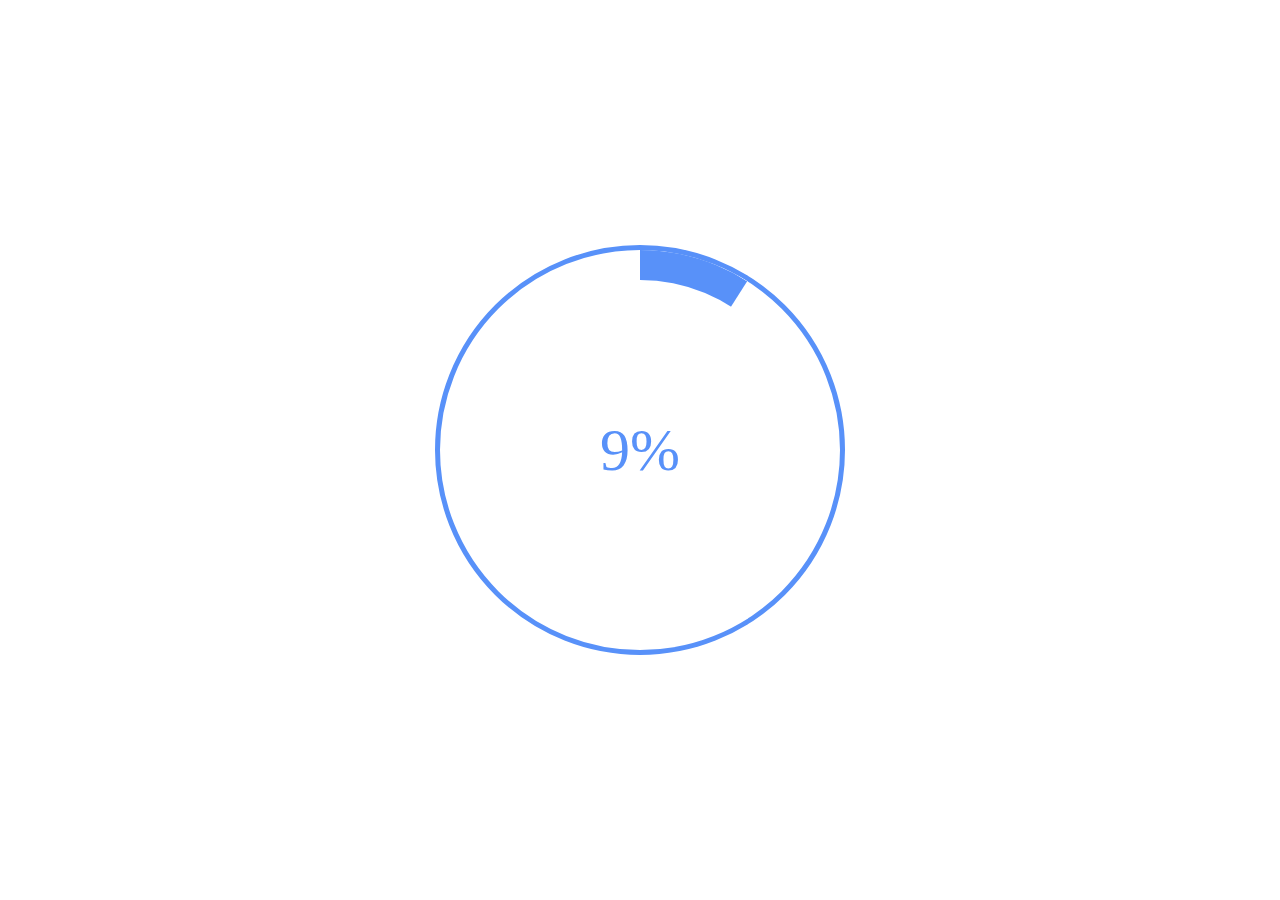
==== pie/index.html @ d90c63b8 "all" ====
<!DOCTYPE html>
<html lang="en">
<head>
  <meta charset="UTF-8">
  <title>Прогрес бар</title>
  <link rel="stylesheet" href="pie.css">
</head>
<body>
  <div class="wrapper">
    <div class="pie">
      <div class="center">
        <p class="value"><span>0</span>%</p>
      </div>
      <div class="left-side side">
        <div class="clear"></div>
      </div>
      <div class="right-side side">
        <div class="clear"></div>
      </div>
    </div>
  </div>
  <script>
    /*properties*/
    var step = 3;
    var interval = 200;
    /*properties*/

    var percetages = 0;
    var node = document.querySelector('.value');
    var leftSide = document.querySelector('.left-side .clear');
    var rightSide = document.querySelector('.right-side .clear');
    var degrees = 0;
    var leftSideDegrees = 0;
    var looper = setInterval( () => {

      percetages += step;
      degrees = (percetages * 360) / 100;
      leftSideDegrees = degrees - 180;

      if (percetages > 100) percetages = 100;
      if (degrees > 180) degrees = 180;
      
      if (leftSideDegrees < 0) leftSideDegrees = 0;
      if (leftSideDegrees > 180) leftSideDegrees = 180;

      rightSide.style.transform = 'rotate(' + degrees + 'deg)';
      leftSide.style.transform = 'rotate(' + leftSideDegrees + 'deg)';      
      node.textContent = (percetages + '%');

      if (percetages >= 100)
      {
        clearInterval(looper);
      }
    }, interval);

  </script>
</body>
</html>
---- pie/pie.css ----
:root {
  /*properties*/
  --side-length: 400px;
  --innner-const: 0.85;
  --text-color: #5891f9;
  /*properties*/


  --innner-height: calc(var(--side-length)*var(--innner-const));
  --font-size: calc(var(--side-length)*60/400);
}

* {
    margin: 0;
    padding: 0;
}

.wrapper {
    position: relative;

    width: 100vw;
    height: 100vh;
}


.pie {
    position: absolute;
    top: 0;
    right: 0;
    bottom: 0;
    left: 0;

    overflow: hidden;

    max-width: var(--side-length);
    width: 100%;
    max-height: var(--side-length);
    height: 100%;
    margin: auto;

    border: 5px solid #5891f9;
    border-radius: 50%;
}
.center {
    position: absolute;
    z-index: 100;
    top: 0;
    right: 0;
    bottom: 0;
    left: 0;

    width: var(--innner-height);
    height: var(--innner-height);
    margin: auto;

    border-radius: 50%;

    background-color: white;
}
.center .value {
    font-family: 'Verdana';
    font-size: var(--font-size);
    line-height: var(--innner-height);

    color: var(--text-color);

    text-align: center;
    cursor: pointer;
}

.side {
    position: absolute;

    width: 100%;
    height: 100%;
}
.side .clear {
    position: absolute;

    width: 100%;
    height: 100%;

    background-color: #5891f9;

    transition: transform 0.5s ease;
}



.left-side {
    clip: rect(auto,
               calc(var(--side-length)/2),
               auto,
               auto);
}
.left-side .clear {
    clip: rect(auto,
               auto,
               auto,
               calc(var(--side-length)/2));
    transform: rotate(0deg);
}



.right-side {
    clip: rect(auto,
               auto,
               auto,
               calc(var(--side-length)/2));
}
.right-side .clear {
    clip: rect(auto,
               calc(var(--side-length)/2),
               auto,
               auto);
    transform: rotate(0deg);
}
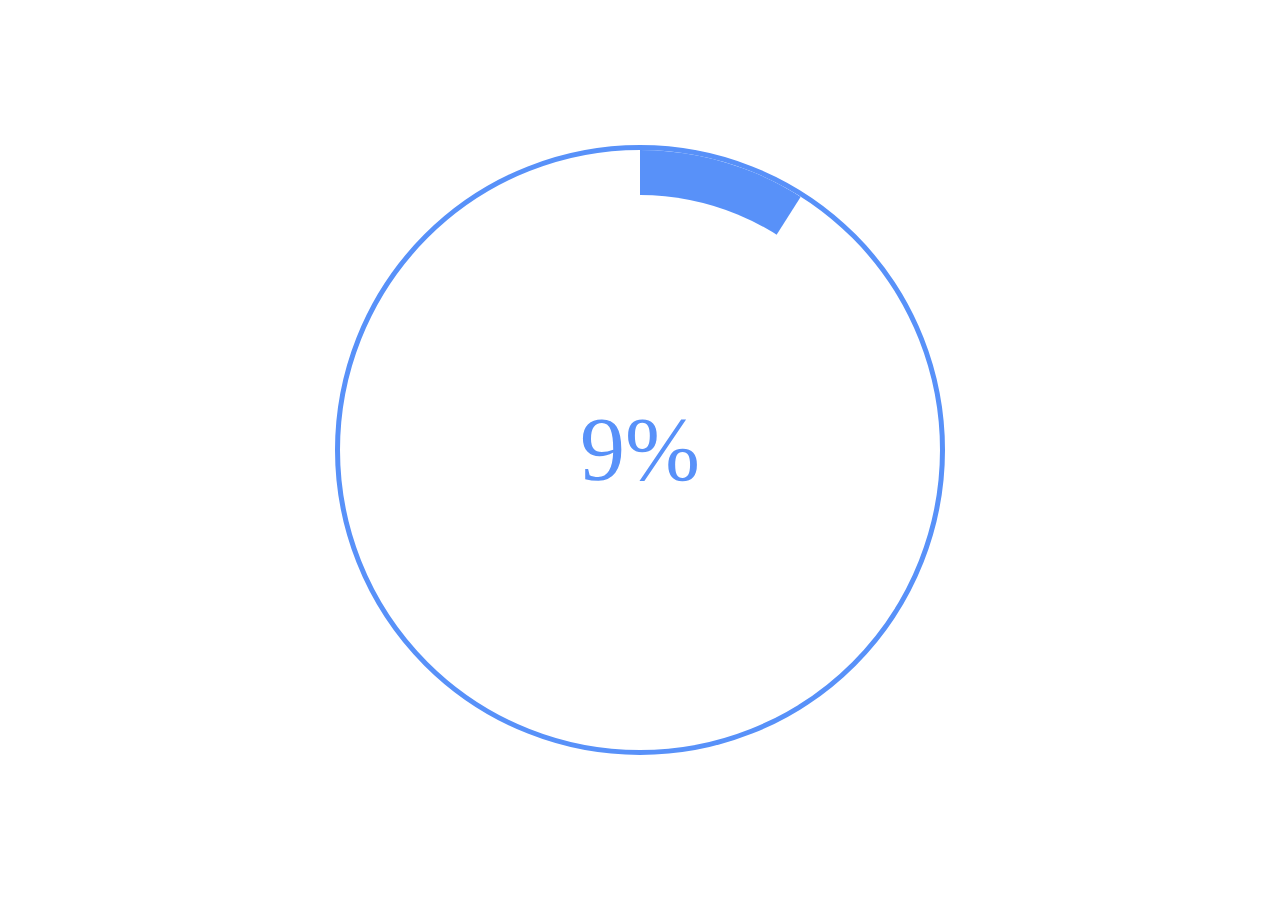
==== commit 46eb5dcc: "fix(style.css - pie) replace clip rule by overflow rule" ====
--- a/pie/index.html
+++ b/pie/index.html
@@ -25,6 +25,7 @@
     var interval = 200;
     /*properties*/
 
+    
     var percetages = 0;
     var node = document.querySelector('.value');
     var leftSide = document.querySelector('.left-side .clear');
@@ -43,8 +44,12 @@
       if (leftSideDegrees < 0) leftSideDegrees = 0;
       if (leftSideDegrees > 180) leftSideDegrees = 180;
 
-      rightSide.style.transform = 'rotate(' + degrees + 'deg)';
-      leftSide.style.transform = 'rotate(' + leftSideDegrees + 'deg)';      
+      rightSide.style.transform = 'rotateZ(' +
+                                  degrees +
+                                  'deg) translateX(calc(var(--side-length)/2*-1))';
+      leftSide.style.transform = 'rotateZ(' +
+                                  leftSideDegrees +
+                                  'deg) translateX(calc(var(--side-length)/2))';      
       node.textContent = (percetages + '%');
 
       if (percetages >= 100)
@@ -53,6 +58,7 @@
       }
     }, interval);
 
+
   </script>
 </body>
 </html>--- a/pie/pie.css
+++ b/pie/pie.css
@@ -1,6 +1,6 @@
 :root {
   /*properties*/
-  --side-length: 400px;
+  --side-length: 600px;
   --innner-const: 0.85;
   --text-color: #5891f9;
   /*properties*/
@@ -71,8 +71,9 @@
 .side {
     position: absolute;
 
-    width: 100%;
+    width: 50%;
     height: 100%;
+    overflow: hidden;
 }
 .side .clear {
     position: absolute;
@@ -88,31 +89,18 @@
 
 
 .left-side {
-    clip: rect(auto,
-               calc(var(--side-length)/2),
-               auto,
-               auto);
+  left: 0;
 }
-.left-side .clear {
-    clip: rect(auto,
-               auto,
-               auto,
-               calc(var(--side-length)/2));
-    transform: rotate(0deg);
+.right-side {
+  right: 0;
 }
 
 
-
-.right-side {
-    clip: rect(auto,
-               auto,
-               auto,
-               calc(var(--side-length)/2));
+.left-side .clear {
+  transform-origin: center right;
+  transform: rotateZ(0deg) translateX(calc(var(--side-length)/2));
 }
 .right-side .clear {
-    clip: rect(auto,
-               calc(var(--side-length)/2),
-               auto,
-               auto);
-    transform: rotate(0deg);
+  transform-origin: center left;
+  transform: rotateZ(0deg) translateX(calc(var(--side-length)/2*-1));
 }
